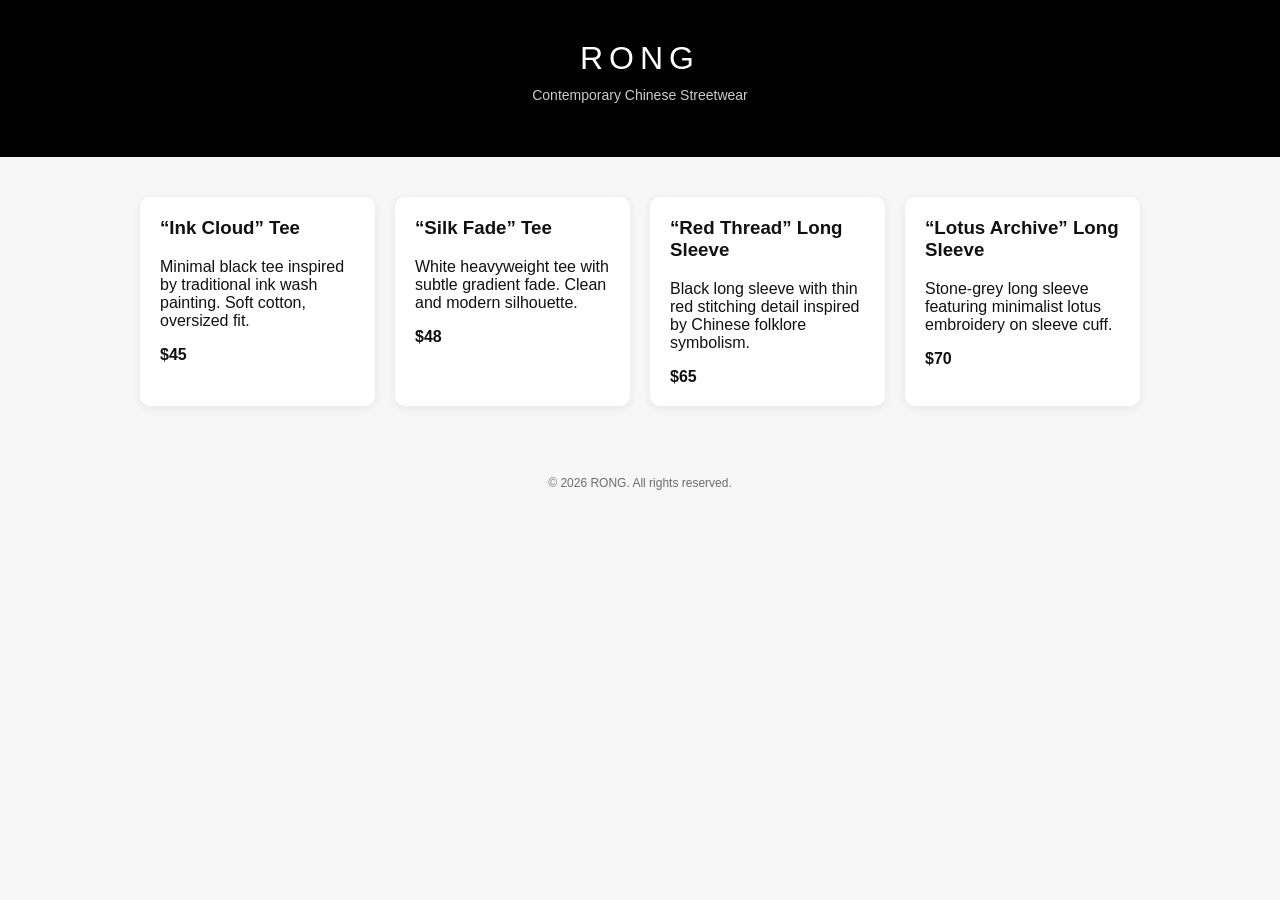
==== index.html @ 8e2c73a5 "Create index.html" ====
<!DOCTYPE html>
<html lang="en">
<head>
  <meta charset="UTF-8" />
  <meta name="viewport" content="width=device-width, initial-scale=1.0"/>
  <title>RONG | Contemporary Chinese Fashion</title>
  <style>
    body {
      margin: 0;
      font-family: Arial, sans-serif;
      background: #f7f7f7;
      color: #111;
    }

    header {
      padding: 40px;
      text-align: center;
      background: #000;
      color: #fff;
    }

    header h1 {
      margin: 0;
      letter-spacing: 6px;
      font-weight: 300;
    }

    header p {
      margin-top: 10px;
      font-size: 14px;
      opacity: 0.8;
    }

    .container {
      max-width: 1000px;
      margin: 40px auto;
      padding: 0 20px;
    }

    .grid {
      display: grid;
      grid-template-columns: repeat(auto-fit, minmax(220px, 1fr));
      gap: 20px;
    }

    .card {
      background: white;
      padding: 20px;
      border-radius: 10px;
      box-shadow: 0 2px 10px rgba(0,0,0,0.08);
    }

    .card h3 {
      margin-top: 0;
    }

    .price {
      margin-top: 10px;
      font-weight: bold;
    }

    footer {
      text-align: center;
      padding: 30px;
      font-size: 12px;
      opacity: 0.6;
    }
  </style>
</head>

<body>

<header>
  <h1>RONG</h1>
  <p>Contemporary Chinese Streetwear</p>
</header>

<div class="container">

  <div class="grid">

    <div class="card">
      <h3>“Ink Cloud” Tee</h3>
      <p>Minimal black tee inspired by traditional ink wash painting. Soft cotton, oversized fit.</p>
      <div class="price">$45</div>
    </div>

    <div class="card">
      <h3>“Silk Fade” Tee</h3>
      <p>White heavyweight tee with subtle gradient fade. Clean and modern silhouette.</p>
      <div class="price">$48</div>
    </div>

    <div class="card">
      <h3>“Red Thread” Long Sleeve</h3>
      <p>Black long sleeve with thin red stitching detail inspired by Chinese folklore symbolism.</p>
      <div class="price">$65</div>
    </div>

    <div class="card">
      <h3>“Lotus Archive” Long Sleeve</h3>
      <p>Stone-grey long sleeve featuring minimalist lotus embroidery on sleeve cuff.</p>
      <div class="price">$70</div>
    </div>

  </div>
</div>

<footer>
  © 2026 RONG. All rights reserved.
</footer>

</body>
</html>
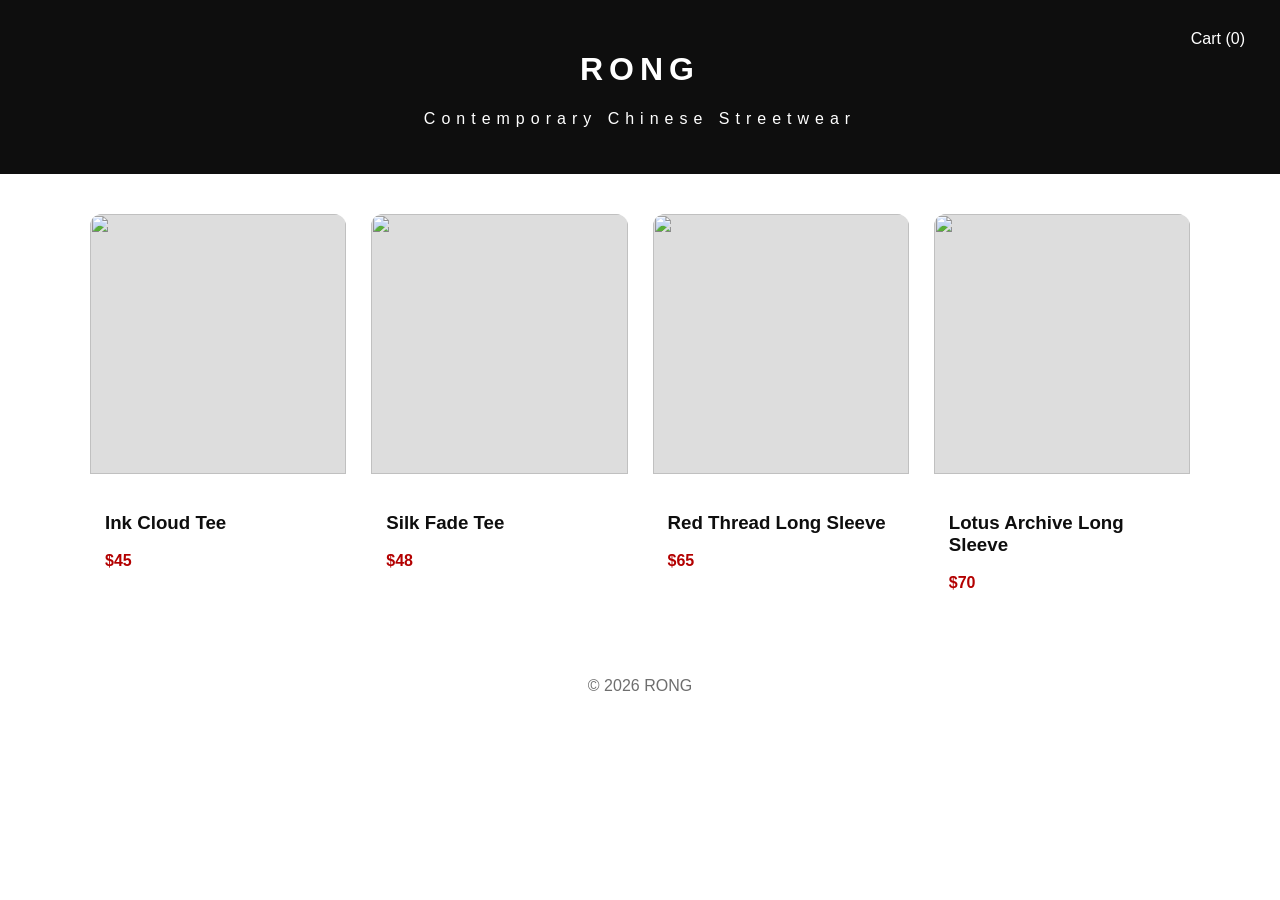
==== commit 9dad500b: "Update index.html" ====
--- a/index.html
+++ b/index.html
@@ -1,71 +1,146 @@
 <!DOCTYPE html>
 <html lang="en">
 <head>
-  <meta charset="UTF-8" />
-  <meta name="viewport" content="width=device-width, initial-scale=1.0"/>
-  <title>RONG | Contemporary Chinese Fashion</title>
-  <style>
-    body {
-      margin: 0;
-      font-family: Arial, sans-serif;
-      background: #f7f7f7;
-      color: #111;
-    }
-
-    header {
-      padding: 40px;
-      text-align: center;
-      background: #000;
-      color: #fff;
-    }
-
-    header h1 {
-      margin: 0;
-      letter-spacing: 6px;
-      font-weight: 300;
-    }
-
-    header p {
-      margin-top: 10px;
-      font-size: 14px;
-      opacity: 0.8;
-    }
-
-    .container {
-      max-width: 1000px;
-      margin: 40px auto;
-      padding: 0 20px;
-    }
-
-    .grid {
-      display: grid;
-      grid-template-columns: repeat(auto-fit, minmax(220px, 1fr));
-      gap: 20px;
-    }
-
-    .card {
-      background: white;
-      padding: 20px;
-      border-radius: 10px;
-      box-shadow: 0 2px 10px rgba(0,0,0,0.08);
-    }
-
-    .card h3 {
-      margin-top: 0;
-    }
-
-    .price {
-      margin-top: 10px;
-      font-weight: bold;
-    }
-
-    footer {
-      text-align: center;
-      padding: 30px;
-      font-size: 12px;
-      opacity: 0.6;
-    }
-  </style>
+<meta charset="UTF-8">
+<meta name="viewport" content="width=device-width, initial-scale=1.0">
+<title>RONG | Contemporary Fashion</title>
+
+<style>
+:root {
+  --black: #0e0e0e;
+  --white: #ffffff;
+  --gray: #f2f2f2;
+  --accent: #b30000;
+}
+
+body {
+  margin: 0;
+  font-family: Helvetica, Arial, sans-serif;
+  background: var(--white);
+  color: var(--black);
+}
+
+/* HEADER */
+header {
+  background: var(--black);
+  color: white;
+  padding: 30px;
+  text-align: center;
+  letter-spacing: 6px;
+}
+
+/* GRID */
+.container {
+  max-width: 1100px;
+  margin: 40px auto;
+  padding: 0 20px;
+}
+
+.grid {
+  display: grid;
+  grid-template-columns: repeat(auto-fit, minmax(240px, 1fr));
+  gap: 25px;
+}
+
+.card {
+  background: white;
+  border-radius: 12px;
+  overflow: hidden;
+  transition: 0.3s;
+  cursor: pointer;
+}
+
+.card:hover {
+  transform: translateY(-5px);
+}
+
+.card img {
+  width: 100%;
+  height: 260px;
+  object-fit: cover;
+  background: #ddd;
+}
+
+.card-body {
+  padding: 15px;
+}
+
+.price {
+  color: var(--accent);
+  font-weight: bold;
+}
+
+/* BUTTON */
+button {
+  background: var(--black);
+  color: white;
+  border: none;
+  padding: 10px 15px;
+  cursor: pointer;
+}
+
+button:hover {
+  background: var(--accent);
+}
+
+/* MODAL */
+.modal {
+  display: none;
+  position: fixed;
+  top:0; left:0;
+  width:100%; height:100%;
+  background: rgba(0,0,0,0.6);
+  justify-content: center;
+  align-items: center;
+}
+
+.modal-content {
+  background: white;
+  padding: 20px;
+  max-width: 400px;
+  width: 90%;
+}
+
+/* CART */
+.cart {
+  position: fixed;
+  top: 20px;
+  right: 20px;
+  background: var(--black);
+  color: white;
+  padding: 10px 15px;
+  cursor: pointer;
+}
+
+.cart-panel {
+  position: fixed;
+  right: -400px;
+  top: 0;
+  width: 350px;
+  height: 100%;
+  background: white;
+  padding: 20px;
+  transition: 0.3s;
+  overflow-y: auto;
+}
+
+.cart-panel.active {
+  right: 0;
+}
+
+/* CHECKOUT */
+.checkout input {
+  width: 100%;
+  padding: 10px;
+  margin: 8px 0;
+}
+
+footer {
+  text-align: center;
+  padding: 30px;
+  opacity: 0.6;
+}
+</style>
 </head>
 
 <body>
@@ -75,40 +150,119 @@
   <p>Contemporary Chinese Streetwear</p>
 </header>
 
+<div class="cart" onclick="toggleCart()">Cart (<span id="cartCount">0</span>)</div>
+
 <div class="container">
-
   <div class="grid">
 
-    <div class="card">
-      <h3>“Ink Cloud” Tee</h3>
-      <p>Minimal black tee inspired by traditional ink wash painting. Soft cotton, oversized fit.</p>
-      <div class="price">$45</div>
-    </div>
-
-    <div class="card">
-      <h3>“Silk Fade” Tee</h3>
-      <p>White heavyweight tee with subtle gradient fade. Clean and modern silhouette.</p>
-      <div class="price">$48</div>
-    </div>
-
-    <div class="card">
-      <h3>“Red Thread” Long Sleeve</h3>
-      <p>Black long sleeve with thin red stitching detail inspired by Chinese folklore symbolism.</p>
-      <div class="price">$65</div>
-    </div>
-
-    <div class="card">
-      <h3>“Lotus Archive” Long Sleeve</h3>
-      <p>Stone-grey long sleeve featuring minimalist lotus embroidery on sleeve cuff.</p>
-      <div class="price">$70</div>
+    <!-- PRODUCTS -->
+    <div class="card" onclick="openProduct('Ink Cloud Tee',45)">
+      <img src="https://via.placeholder.com/400x400.png?text=Black+Tee">
+      <div class="card-body">
+        <h3>Ink Cloud Tee</h3>
+        <div class="price">$45</div>
+      </div>
+    </div>
+
+    <div class="card" onclick="openProduct('Silk Fade Tee',48)">
+      <img src="https://via.placeholder.com/400x400.png?text=White+Tee">
+      <div class="card-body">
+        <h3>Silk Fade Tee</h3>
+        <div class="price">$48</div>
+      </div>
+    </div>
+
+    <div class="card" onclick="openProduct('Red Thread LS',65)">
+      <img src="https://via.placeholder.com/400x400.png?text=Black+Long+Sleeve">
+      <div class="card-body">
+        <h3>Red Thread Long Sleeve</h3>
+        <div class="price">$65</div>
+      </div>
+    </div>
+
+    <div class="card" onclick="openProduct('Lotus LS',70)">
+      <img src="https://via.placeholder.com/400x400.png?text=Grey+Long+Sleeve">
+      <div class="card-body">
+        <h3>Lotus Archive Long Sleeve</h3>
+        <div class="price">$70</div>
+      </div>
     </div>
 
   </div>
 </div>
 
+<!-- PRODUCT MODAL -->
+<div class="modal" id="productModal">
+  <div class="modal-content">
+    <h2 id="productName"></h2>
+    <p id="productPrice"></p>
+
+    Quantity:
+    <input type="number" id="qty" value="1" min="1">
+
+    <button onclick="addToCart()">Add to Cart</button>
+    <button onclick="closeModal()">Close</button>
+  </div>
+</div>
+
+<!-- CART PANEL -->
+<div class="cart-panel" id="cartPanel">
+  <h2>Your Cart</h2>
+  <div id="cartItems"></div>
+
+  <h3>Checkout</h3>
+  <div class="checkout">
+    <input placeholder="Full Name">
+    <input placeholder="Address">
+    <input placeholder="City">
+    <input placeholder="Zip Code">
+    <button>Place Order</button>
+  </div>
+</div>
+
 <footer>
-  © 2026 RONG. All rights reserved.
+© 2026 RONG
 </footer>
+
+<script>
+let currentProduct = {};
+let cart = [];
+
+function openProduct(name, price) {
+  currentProduct = {name, price};
+  document.getElementById('productName').innerText = name;
+  document.getElementById('productPrice').innerText = "$" + price;
+  document.getElementById('productModal').style.display = "flex";
+}
+
+function closeModal() {
+  document.getElementById('productModal').style.display = "none";
+}
+
+function addToCart() {
+  let qty = document.getElementById('qty').value;
+  cart.push({...currentProduct, qty});
+  updateCart();
+  closeModal();
+}
+
+function updateCart() {
+  let cartDiv = document.getElementById('cartItems');
+  cartDiv.innerHTML = "";
+  let count = 0;
+
+  cart.forEach(item => {
+    count += parseInt(item.qty);
+    cartDiv.innerHTML += `<p>${item.name} x ${item.qty}</p>`;
+  });
+
+  document.getElementById('cartCount').innerText = count;
+}
+
+function toggleCart() {
+  document.getElementById('cartPanel').classList.toggle('active');
+}
+</script>
 
 </body>
 </html>
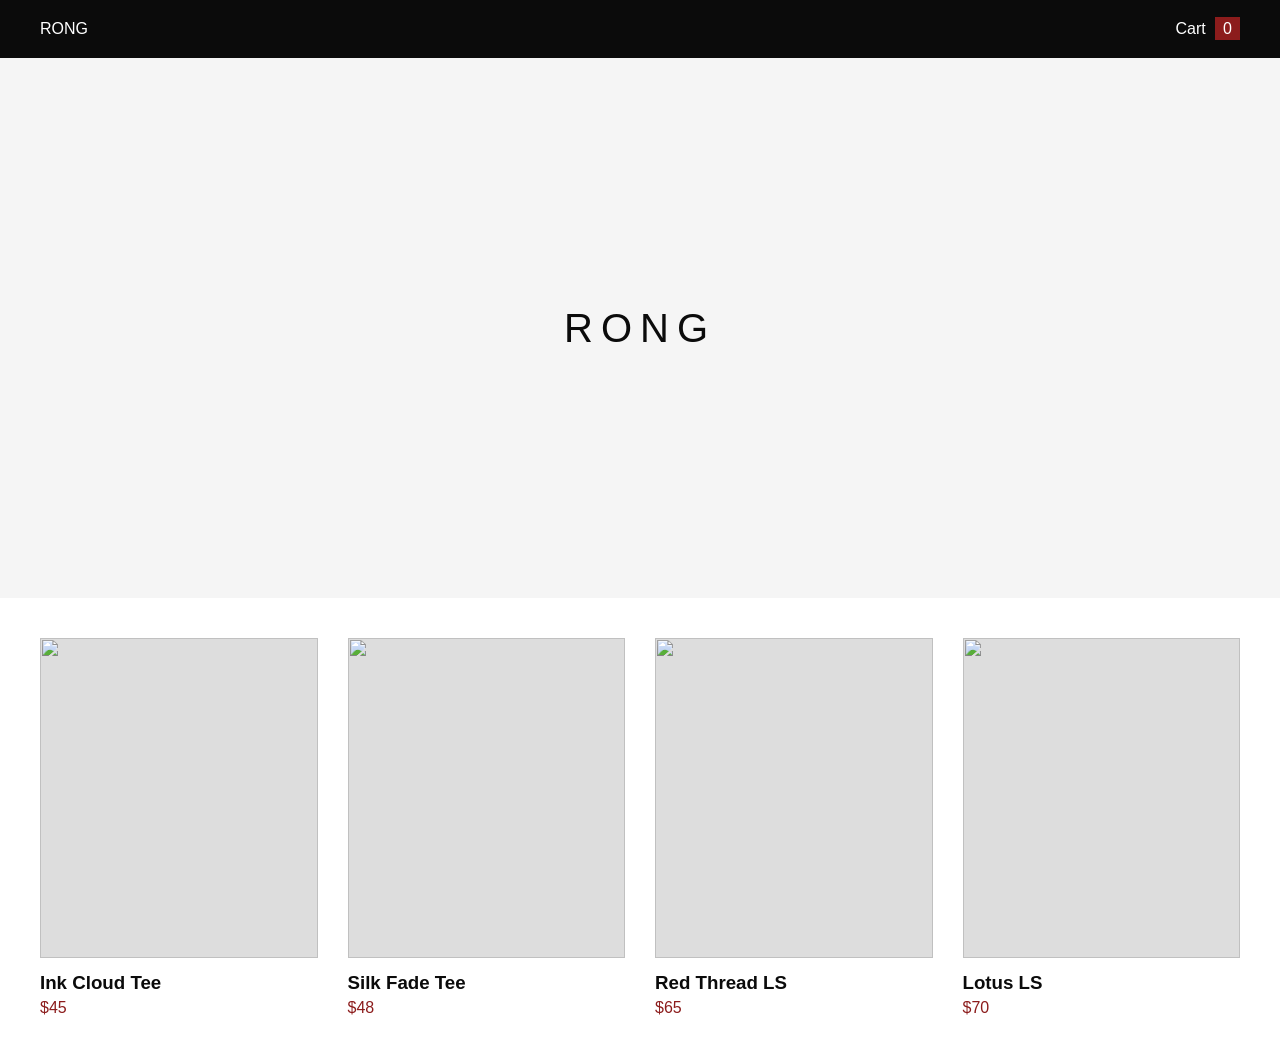
==== commit a315ae99: "Update index.html" ====
--- a/index.html
+++ b/index.html
@@ -1,268 +1,51 @@
 <!DOCTYPE html>
-<html lang="en">
+<html>
 <head>
-<meta charset="UTF-8">
-<meta name="viewport" content="width=device-width, initial-scale=1.0">
-<title>RONG | Contemporary Fashion</title>
-
-<style>
-:root {
-  --black: #0e0e0e;
-  --white: #ffffff;
-  --gray: #f2f2f2;
-  --accent: #b30000;
-}
-
-body {
-  margin: 0;
-  font-family: Helvetica, Arial, sans-serif;
-  background: var(--white);
-  color: var(--black);
-}
-
-/* HEADER */
-header {
-  background: var(--black);
-  color: white;
-  padding: 30px;
-  text-align: center;
-  letter-spacing: 6px;
-}
-
-/* GRID */
-.container {
-  max-width: 1100px;
-  margin: 40px auto;
-  padding: 0 20px;
-}
-
-.grid {
-  display: grid;
-  grid-template-columns: repeat(auto-fit, minmax(240px, 1fr));
-  gap: 25px;
-}
-
-.card {
-  background: white;
-  border-radius: 12px;
-  overflow: hidden;
-  transition: 0.3s;
-  cursor: pointer;
-}
-
-.card:hover {
-  transform: translateY(-5px);
-}
-
-.card img {
-  width: 100%;
-  height: 260px;
-  object-fit: cover;
-  background: #ddd;
-}
-
-.card-body {
-  padding: 15px;
-}
-
-.price {
-  color: var(--accent);
-  font-weight: bold;
-}
-
-/* BUTTON */
-button {
-  background: var(--black);
-  color: white;
-  border: none;
-  padding: 10px 15px;
-  cursor: pointer;
-}
-
-button:hover {
-  background: var(--accent);
-}
-
-/* MODAL */
-.modal {
-  display: none;
-  position: fixed;
-  top:0; left:0;
-  width:100%; height:100%;
-  background: rgba(0,0,0,0.6);
-  justify-content: center;
-  align-items: center;
-}
-
-.modal-content {
-  background: white;
-  padding: 20px;
-  max-width: 400px;
-  width: 90%;
-}
-
-/* CART */
-.cart {
-  position: fixed;
-  top: 20px;
-  right: 20px;
-  background: var(--black);
-  color: white;
-  padding: 10px 15px;
-  cursor: pointer;
-}
-
-.cart-panel {
-  position: fixed;
-  right: -400px;
-  top: 0;
-  width: 350px;
-  height: 100%;
-  background: white;
-  padding: 20px;
-  transition: 0.3s;
-  overflow-y: auto;
-}
-
-.cart-panel.active {
-  right: 0;
-}
-
-/* CHECKOUT */
-.checkout input {
-  width: 100%;
-  padding: 10px;
-  margin: 8px 0;
-}
-
-footer {
-  text-align: center;
-  padding: 30px;
-  opacity: 0.6;
-}
-</style>
+  <title>RONG</title>
+  <link rel="stylesheet" href="style.css">
 </head>
 
 <body>
 
-<header>
-  <h1>RONG</h1>
-  <p>Contemporary Chinese Streetwear</p>
-</header>
+<nav>
+  <div>RONG</div>
+  <div>
+    <a href="checkout.html">Cart <span id="cartCount" class="cart-count">0</span></a>
+  </div>
+</nav>
 
-<div class="cart" onclick="toggleCart()">Cart (<span id="cartCount">0</span>)</div>
+<div class="hero">RONG</div>
 
 <div class="container">
   <div class="grid">
 
-    <!-- PRODUCTS -->
-    <div class="card" onclick="openProduct('Ink Cloud Tee',45)">
+    <div class="card" onclick="location.href='product.html?name=Ink Cloud Tee&price=45'">
       <img src="https://via.placeholder.com/400x400.png?text=Black+Tee">
-      <div class="card-body">
-        <h3>Ink Cloud Tee</h3>
-        <div class="price">$45</div>
-      </div>
+      <h3>Ink Cloud Tee</h3>
+      <div class="price">$45</div>
     </div>
 
-    <div class="card" onclick="openProduct('Silk Fade Tee',48)">
+    <div class="card" onclick="location.href='product.html?name=Silk Fade Tee&price=48'">
       <img src="https://via.placeholder.com/400x400.png?text=White+Tee">
-      <div class="card-body">
-        <h3>Silk Fade Tee</h3>
-        <div class="price">$48</div>
-      </div>
+      <h3>Silk Fade Tee</h3>
+      <div class="price">$48</div>
     </div>
 
-    <div class="card" onclick="openProduct('Red Thread LS',65)">
+    <div class="card" onclick="location.href='product.html?name=Red Thread LS&price=65'">
       <img src="https://via.placeholder.com/400x400.png?text=Black+Long+Sleeve">
-      <div class="card-body">
-        <h3>Red Thread Long Sleeve</h3>
-        <div class="price">$65</div>
-      </div>
+      <h3>Red Thread LS</h3>
+      <div class="price">$65</div>
     </div>
 
-    <div class="card" onclick="openProduct('Lotus LS',70)">
+    <div class="card" onclick="location.href='product.html?name=Lotus LS&price=70'">
       <img src="https://via.placeholder.com/400x400.png?text=Grey+Long+Sleeve">
-      <div class="card-body">
-        <h3>Lotus Archive Long Sleeve</h3>
-        <div class="price">$70</div>
-      </div>
+      <h3>Lotus LS</h3>
+      <div class="price">$70</div>
     </div>
 
   </div>
 </div>
 
-<!-- PRODUCT MODAL -->
-<div class="modal" id="productModal">
-  <div class="modal-content">
-    <h2 id="productName"></h2>
-    <p id="productPrice"></p>
-
-    Quantity:
-    <input type="number" id="qty" value="1" min="1">
-
-    <button onclick="addToCart()">Add to Cart</button>
-    <button onclick="closeModal()">Close</button>
-  </div>
-</div>
-
-<!-- CART PANEL -->
-<div class="cart-panel" id="cartPanel">
-  <h2>Your Cart</h2>
-  <div id="cartItems"></div>
-
-  <h3>Checkout</h3>
-  <div class="checkout">
-    <input placeholder="Full Name">
-    <input placeholder="Address">
-    <input placeholder="City">
-    <input placeholder="Zip Code">
-    <button>Place Order</button>
-  </div>
-</div>
-
-<footer>
-© 2026 RONG
-</footer>
-
-<script>
-let currentProduct = {};
-let cart = [];
-
-function openProduct(name, price) {
-  currentProduct = {name, price};
-  document.getElementById('productName').innerText = name;
-  document.getElementById('productPrice').innerText = "$" + price;
-  document.getElementById('productModal').style.display = "flex";
-}
-
-function closeModal() {
-  document.getElementById('productModal').style.display = "none";
-}
-
-function addToCart() {
-  let qty = document.getElementById('qty').value;
-  cart.push({...currentProduct, qty});
-  updateCart();
-  closeModal();
-}
-
-function updateCart() {
-  let cartDiv = document.getElementById('cartItems');
-  cartDiv.innerHTML = "";
-  let count = 0;
-
-  cart.forEach(item => {
-    count += parseInt(item.qty);
-    cartDiv.innerHTML += `<p>${item.name} x ${item.qty}</p>`;
-  });
-
-  document.getElementById('cartCount').innerText = count;
-}
-
-function toggleCart() {
-  document.getElementById('cartPanel').classList.toggle('active');
-}
-</script>
-
+<script src="script.js"></script>
 </body>
 </html>
--- a/style.css
+++ b/style.css
@@ -0,0 +1,113 @@
+:root {
+  --black: #0b0b0b;
+  --white: #ffffff;
+  --gray: #f5f5f5;
+  --accent: #8c1c1c;
+}
+
+body {
+  margin: 0;
+  font-family: 'Helvetica Neue', sans-serif;
+  background: var(--white);
+  color: var(--black);
+}
+
+/* NAV */
+nav {
+  display: flex;
+  justify-content: space-between;
+  padding: 20px 40px;
+  background: var(--black);
+  color: white;
+}
+
+nav a {
+  color: white;
+  text-decoration: none;
+  margin-left: 20px;
+}
+
+/* HERO */
+.hero {
+  height: 60vh;
+  display: flex;
+  align-items: center;
+  justify-content: center;
+  background: var(--gray);
+  font-size: 40px;
+  letter-spacing: 8px;
+}
+
+/* GRID */
+.container {
+  max-width: 1200px;
+  margin: auto;
+  padding: 40px;
+}
+
+.grid {
+  display: grid;
+  grid-template-columns: repeat(auto-fit, minmax(260px, 1fr));
+  gap: 30px;
+}
+
+.card {
+  cursor: pointer;
+  transition: 0.3s;
+}
+
+.card:hover {
+  transform: scale(1.03);
+}
+
+.card img {
+  width: 100%;
+  height: 320px;
+  object-fit: cover;
+  background: #ddd;
+}
+
+.card h3 {
+  margin: 10px 0 5px;
+}
+
+.price {
+  color: var(--accent);
+}
+
+/* PRODUCT PAGE */
+.product {
+  display: flex;
+  gap: 50px;
+  flex-wrap: wrap;
+}
+
+.product img {
+  width: 400px;
+}
+
+button {
+  background: var(--black);
+  color: white;
+  padding: 12px 18px;
+  border: none;
+  cursor: pointer;
+}
+
+button:hover {
+  background: var(--accent);
+}
+
+/* CART BADGE */
+.cart-count {
+  background: var(--accent);
+  padding: 3px 8px;
+  margin-left: 5px;
+}
+
+/* CHECKOUT */
+input {
+  width: 100%;
+  padding: 12px;
+  margin: 10px 0;
+}
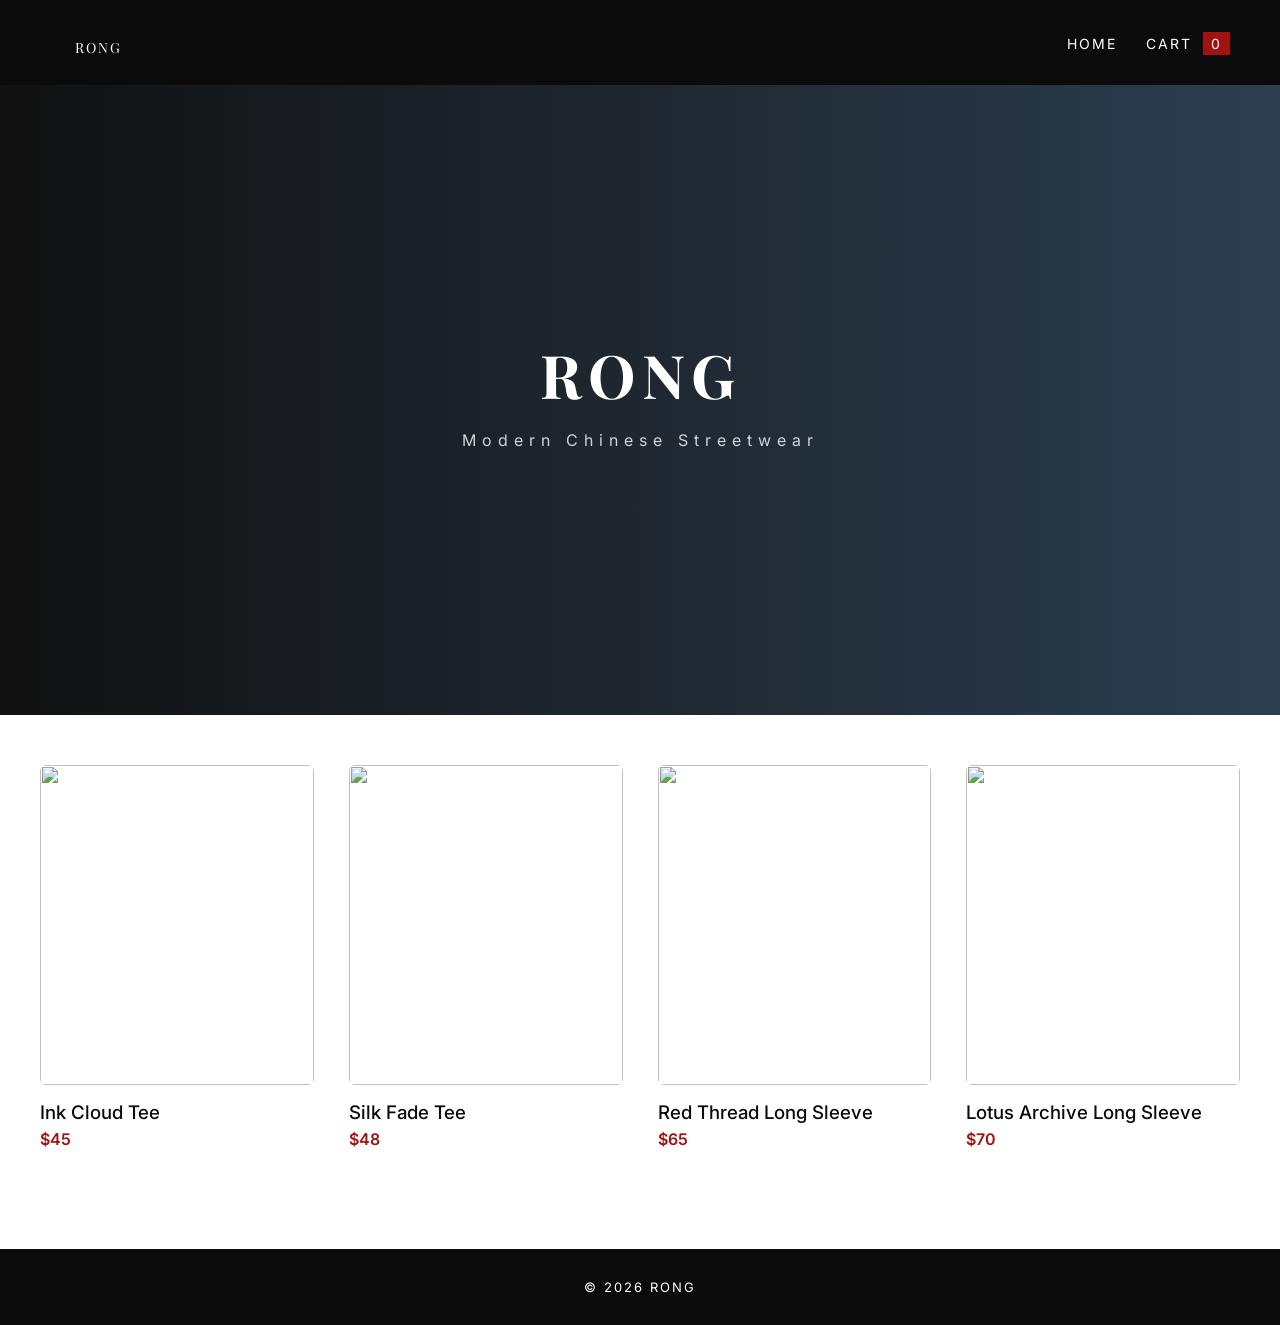
==== commit a547f2ac: "Update index.html" ====
--- a/index.html
+++ b/index.html
@@ -8,44 +8,52 @@
 <body>
 
 <nav>
-  <div>RONG</div>
+  <div class="logo"><a href="index.html">RONG</a></div>
   <div>
-    <a href="checkout.html">Cart <span id="cartCount" class="cart-count">0</span></a>
+    <a href="index.html">HOME</a>
+    <a href="checkout.html">CART <span id="cartCount" class="cart-count">0</span></a>
   </div>
 </nav>
 
-<div class="hero">RONG</div>
+<div class="hero">
+  <h1>RONG</h1>
+  <p>Modern Chinese Streetwear</p>
+</div>
 
 <div class="container">
   <div class="grid">
 
-    <div class="card" onclick="location.href='product.html?name=Ink Cloud Tee&price=45'">
-      <img src="https://via.placeholder.com/400x400.png?text=Black+Tee">
+    <div class="card" onclick="location.href='product.html?name=Ink Cloud Tee&price=45&img=1'">
+      <img src="https://images.unsplash.com/photo-1520975916090-3105956dac38">
       <h3>Ink Cloud Tee</h3>
       <div class="price">$45</div>
     </div>
 
-    <div class="card" onclick="location.href='product.html?name=Silk Fade Tee&price=48'">
-      <img src="https://via.placeholder.com/400x400.png?text=White+Tee">
+    <div class="card" onclick="location.href='product.html?name=Silk Fade Tee&price=48&img=2'">
+      <img src="https://images.unsplash.com/photo-1503342217505-b0a15ec3261c">
       <h3>Silk Fade Tee</h3>
       <div class="price">$48</div>
     </div>
 
-    <div class="card" onclick="location.href='product.html?name=Red Thread LS&price=65'">
-      <img src="https://via.placeholder.com/400x400.png?text=Black+Long+Sleeve">
-      <h3>Red Thread LS</h3>
+    <div class="card" onclick="location.href='product.html?name=Red Thread LS&price=65&img=3'">
+      <img src="https://images.unsplash.com/photo-1523381210434-271e8be1f52b">
+      <h3>Red Thread Long Sleeve</h3>
       <div class="price">$65</div>
     </div>
 
-    <div class="card" onclick="location.href='product.html?name=Lotus LS&price=70'">
-      <img src="https://via.placeholder.com/400x400.png?text=Grey+Long+Sleeve">
-      <h3>Lotus LS</h3>
+    <div class="card" onclick="location.href='product.html?name=Lotus LS&price=70&img=4'">
+      <img src="https://images.unsplash.com/photo-1544441893-675973e31985">
+      <h3>Lotus Archive Long Sleeve</h3>
       <div class="price">$70</div>
     </div>
 
   </div>
 </div>
 
+<footer>
+© 2026 RONG
+</footer>
+
 <script src="script.js"></script>
 </body>
 </html>
--- a/style.css
+++ b/style.css
@@ -1,13 +1,18 @@
+@import url('https://fonts.googleapis.com/css2?family=Playfair+Display:wght@500&family=Inter:wght@300;400;600&display=swap');
+
 :root {
   --black: #0b0b0b;
   --white: #ffffff;
-  --gray: #f5f5f5;
-  --accent: #8c1c1c;
+  --gray: #f4f4f4;
+
+  --red: #a11212;
+  --gold: #c9a45c;
+  --blue: #2c3e50;
 }
 
 body {
   margin: 0;
-  font-family: 'Helvetica Neue', sans-serif;
+  font-family: 'Inter', sans-serif;
   background: var(--white);
   color: var(--black);
 }
@@ -16,39 +21,58 @@
 nav {
   display: flex;
   justify-content: space-between;
-  padding: 20px 40px;
+  align-items: center;
+  padding: 25px 50px;
   background: var(--black);
-  color: white;
 }
 
 nav a {
   color: white;
   text-decoration: none;
-  margin-left: 20px;
+  margin-left: 25px;
+  font-size: 14px;
+  letter-spacing: 2px;
+}
+
+.logo {
+  font-family: 'Playfair Display', serif;
+  font-size: 26px;
+  color: white;
 }
 
 /* HERO */
 .hero {
-  height: 60vh;
+  height: 70vh;
+  background: linear-gradient(to right, #111, #2c3e50);
+  color: white;
   display: flex;
+  flex-direction: column;
+  justify-content: center;
   align-items: center;
-  justify-content: center;
-  background: var(--gray);
-  font-size: 40px;
-  letter-spacing: 8px;
+  letter-spacing: 6px;
+}
+
+.hero h1 {
+  font-family: 'Playfair Display', serif;
+  font-size: 60px;
+  margin: 0;
+}
+
+.hero p {
+  opacity: 0.8;
 }
 
 /* GRID */
 .container {
   max-width: 1200px;
   margin: auto;
-  padding: 40px;
+  padding: 50px 30px;
 }
 
 .grid {
   display: grid;
   grid-template-columns: repeat(auto-fit, minmax(260px, 1fr));
-  gap: 30px;
+  gap: 35px;
 }
 
 .card {
@@ -57,50 +81,54 @@
 }
 
 .card:hover {
-  transform: scale(1.03);
+  transform: translateY(-8px);
 }
 
 .card img {
   width: 100%;
   height: 320px;
   object-fit: cover;
-  background: #ddd;
+  border-radius: 6px;
 }
 
 .card h3 {
-  margin: 10px 0 5px;
+  margin: 12px 0 5px;
+  font-weight: 500;
 }
 
 .price {
-  color: var(--accent);
+  color: var(--red);
+  font-weight: 600;
 }
 
 /* PRODUCT PAGE */
 .product {
   display: flex;
-  gap: 50px;
+  gap: 60px;
   flex-wrap: wrap;
 }
 
 .product img {
-  width: 400px;
+  width: 420px;
+  border-radius: 8px;
 }
 
 button {
   background: var(--black);
   color: white;
-  padding: 12px 18px;
+  padding: 14px 22px;
   border: none;
   cursor: pointer;
+  margin-top: 10px;
 }
 
 button:hover {
-  background: var(--accent);
+  background: var(--red);
 }
 
-/* CART BADGE */
+/* CART */
 .cart-count {
-  background: var(--accent);
+  background: var(--red);
   padding: 3px 8px;
   margin-left: 5px;
 }
@@ -108,6 +136,18 @@
 /* CHECKOUT */
 input {
   width: 100%;
-  padding: 12px;
+  padding: 14px;
   margin: 10px 0;
+  border: 1px solid #ddd;
 }
+
+/* FOOTER */
+footer {
+  background: var(--black);
+  color: white;
+  text-align: center;
+  padding: 30px;
+  margin-top: 50px;
+  font-size: 13px;
+  letter-spacing: 2px;
+}
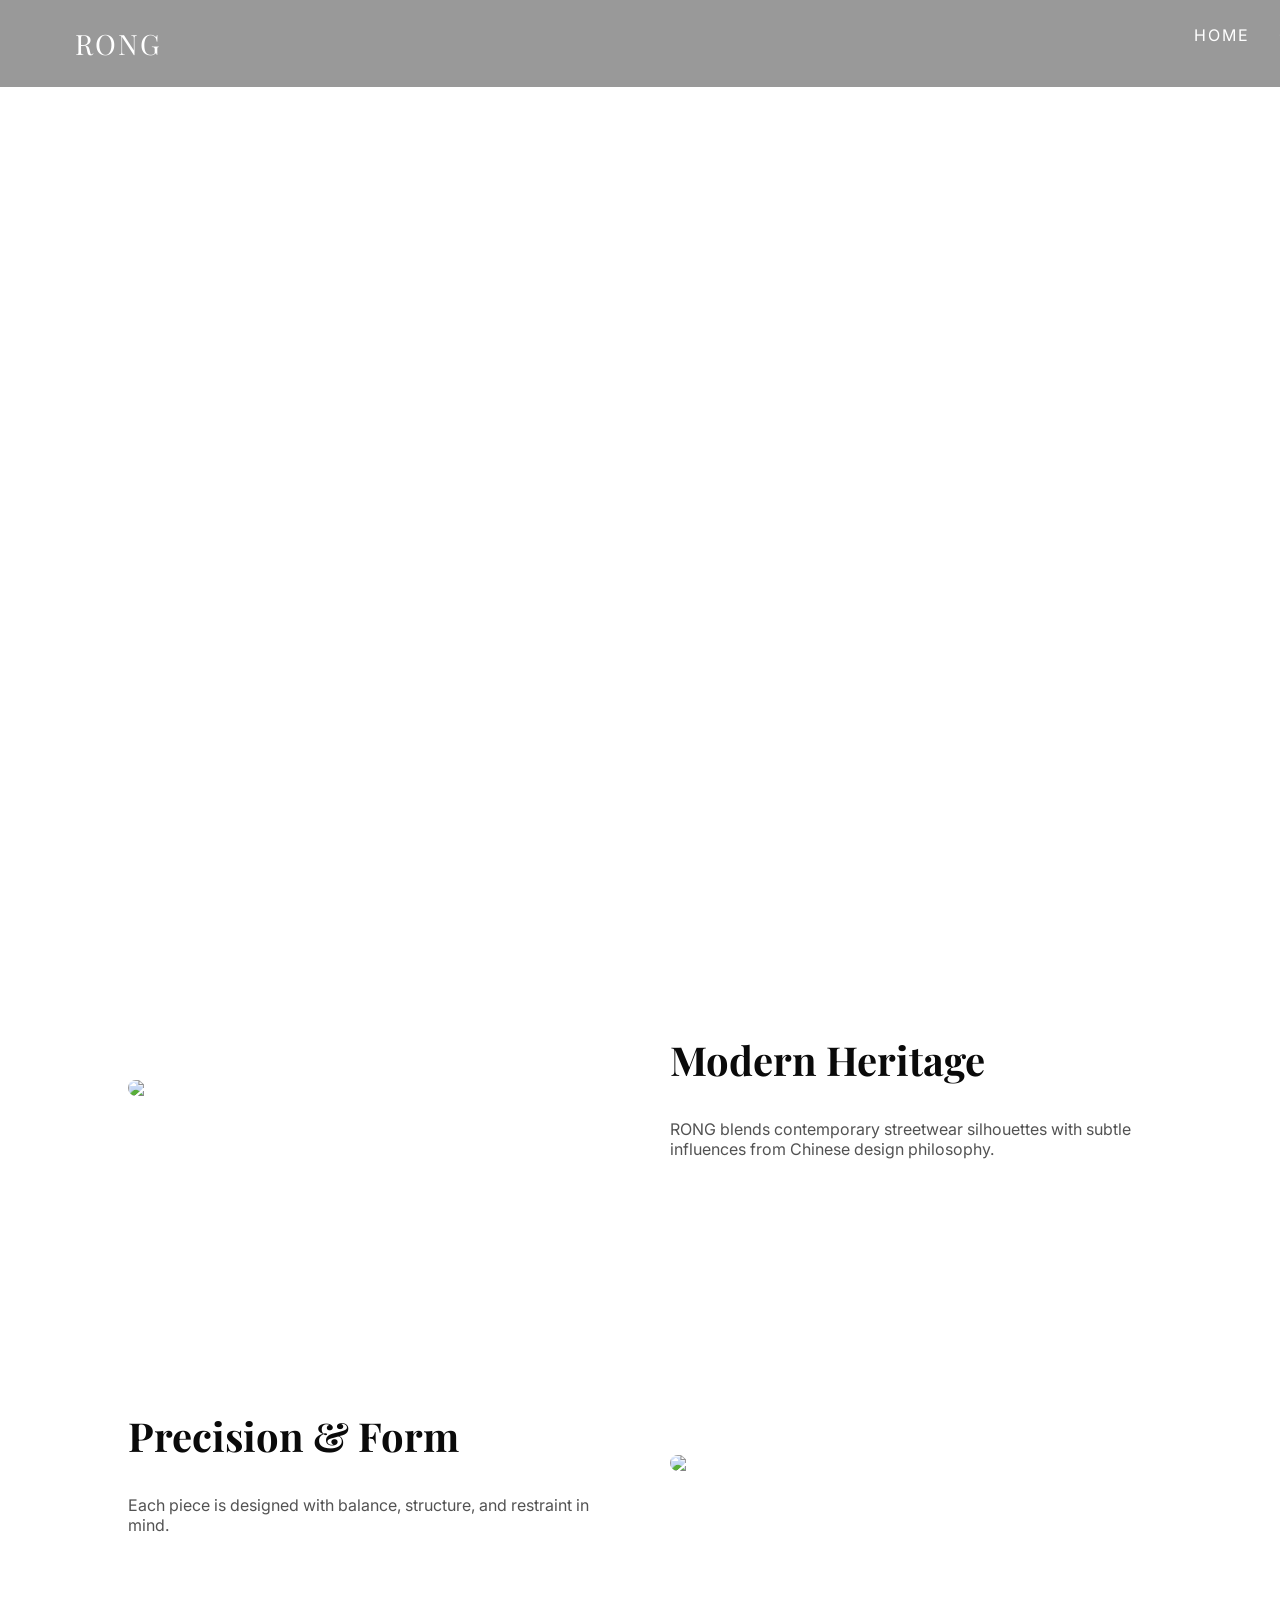
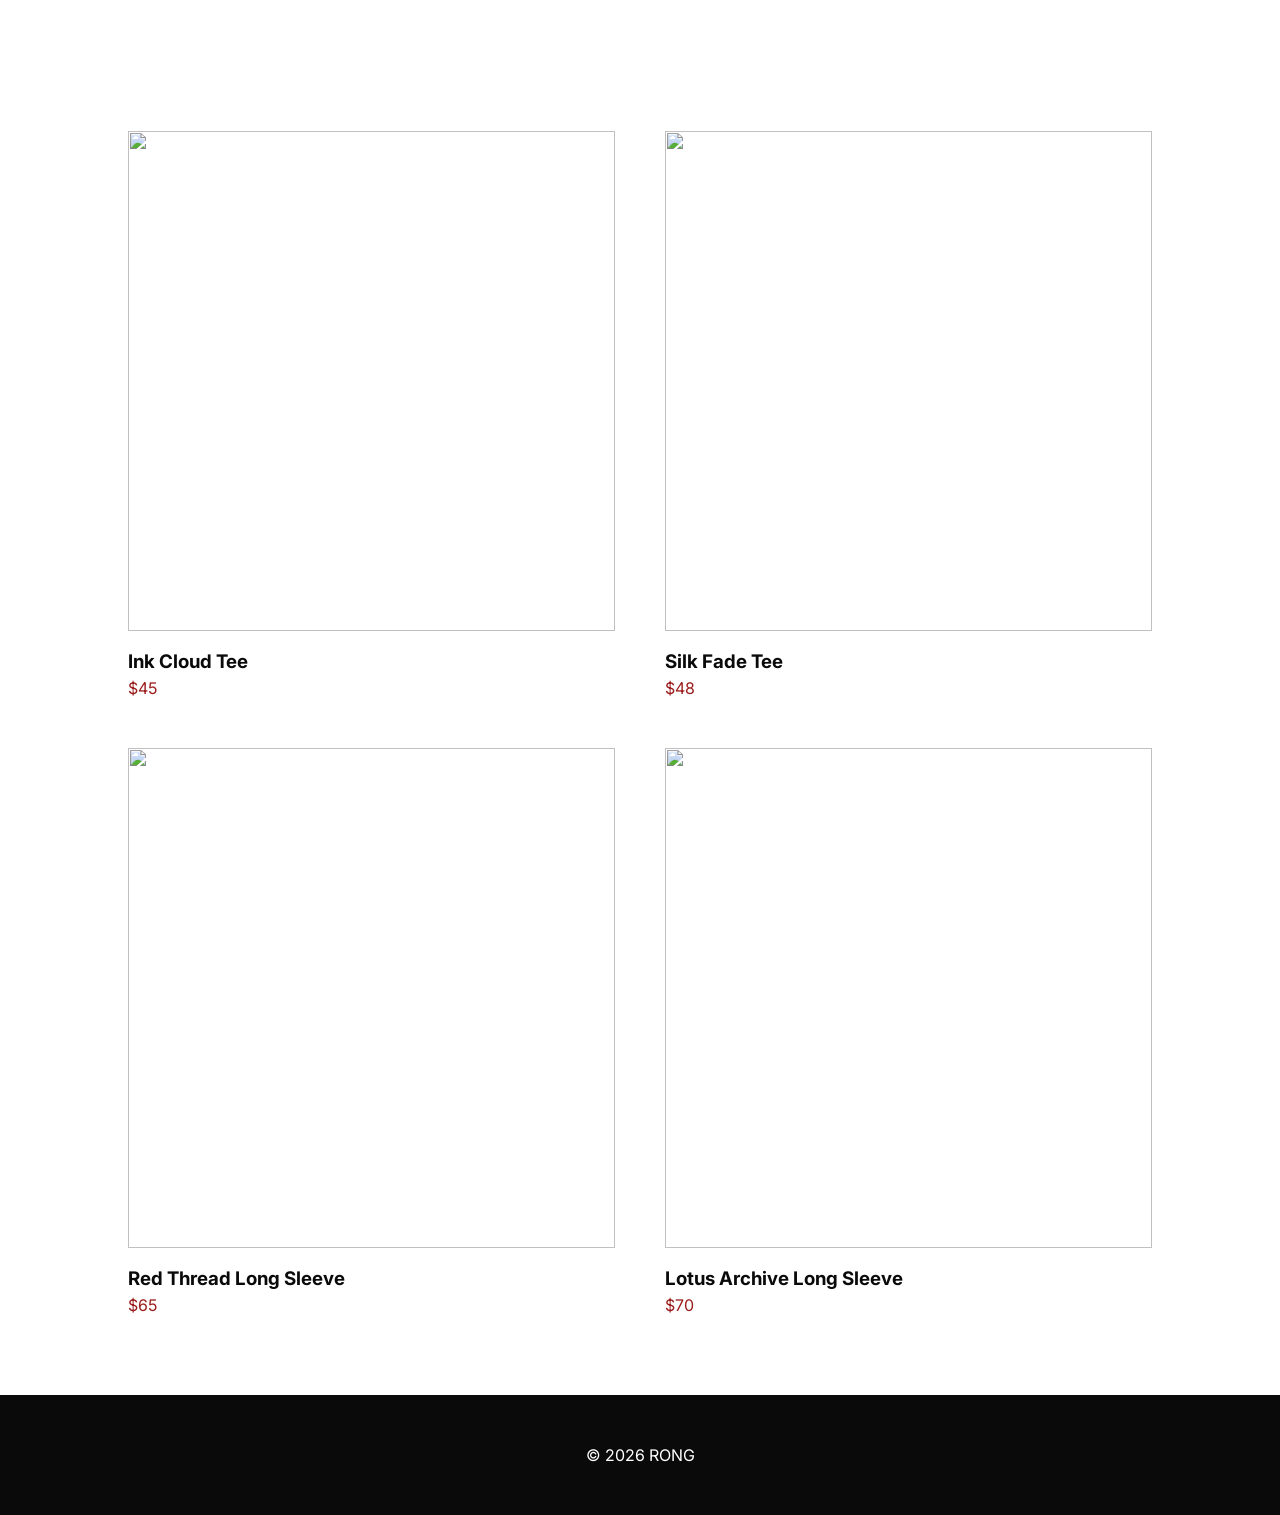
==== commit 9790bc6f: "Update index.html" ====
--- a/index.html
+++ b/index.html
@@ -11,37 +11,56 @@
   <div class="logo"><a href="index.html">RONG</a></div>
   <div>
     <a href="index.html">HOME</a>
-    <a href="checkout.html">CART <span id="cartCount" class="cart-count">0</span></a>
+    <a href="checkout.html">CART</a>
   </div>
 </nav>
 
+<!-- HERO -->
 <div class="hero">
   <h1>RONG</h1>
-  <p>Modern Chinese Streetwear</p>
 </div>
 
-<div class="container">
-  <div class="grid">
+<!-- STORY SECTION -->
+<div class="section">
+  <img src="https://images.unsplash.com/photo-1503342217505-b0a15ec3261c">
+  <div class="section-text">
+    <h2>Modern Heritage</h2>
+    <p>RONG blends contemporary streetwear silhouettes with subtle influences from Chinese design philosophy.</p>
+  </div>
+</div>
 
-    <div class="card" onclick="location.href='product.html?name=Ink Cloud Tee&price=45&img=1'">
+<!-- SECOND SECTION -->
+<div class="section">
+  <div class="section-text">
+    <h2>Precision & Form</h2>
+    <p>Each piece is designed with balance, structure, and restraint in mind.</p>
+  </div>
+  <img src="https://images.unsplash.com/photo-1523381210434-271e8be1f52b">
+</div>
+
+<!-- PRODUCTS -->
+<div class="products">
+  <div class="product-grid">
+
+    <div class="product" onclick="location.href='product.html?name=Ink Cloud Tee&price=45'">
       <img src="https://images.unsplash.com/photo-1520975916090-3105956dac38">
       <h3>Ink Cloud Tee</h3>
       <div class="price">$45</div>
     </div>
 
-    <div class="card" onclick="location.href='product.html?name=Silk Fade Tee&price=48&img=2'">
+    <div class="product" onclick="location.href='product.html?name=Silk Fade Tee&price=48'">
       <img src="https://images.unsplash.com/photo-1503342217505-b0a15ec3261c">
       <h3>Silk Fade Tee</h3>
       <div class="price">$48</div>
     </div>
 
-    <div class="card" onclick="location.href='product.html?name=Red Thread LS&price=65&img=3'">
+    <div class="product" onclick="location.href='product.html?name=Red Thread LS&price=65'">
       <img src="https://images.unsplash.com/photo-1523381210434-271e8be1f52b">
       <h3>Red Thread Long Sleeve</h3>
       <div class="price">$65</div>
     </div>
 
-    <div class="card" onclick="location.href='product.html?name=Lotus LS&price=70&img=4'">
+    <div class="product" onclick="location.href='product.html?name=Lotus LS&price=70'">
       <img src="https://images.unsplash.com/photo-1544441893-675973e31985">
       <h3>Lotus Archive Long Sleeve</h3>
       <div class="price">$70</div>
@@ -54,6 +73,5 @@
 © 2026 RONG
 </footer>
 
-<script src="script.js"></script>
 </body>
 </html>
--- a/style.css
+++ b/style.css
@@ -1,153 +1,124 @@
-@import url('https://fonts.googleapis.com/css2?family=Playfair+Display:wght@500&family=Inter:wght@300;400;600&display=swap');
+@import url('https://fonts.googleapis.com/css2?family=Playfair+Display:wght@500;700&family=Inter:wght@300;400;500&display=swap');
 
 :root {
-  --black: #0b0b0b;
+  --black: #0a0a0a;
   --white: #ffffff;
-  --gray: #f4f4f4;
-
-  --red: #a11212;
-  --gold: #c9a45c;
-  --blue: #2c3e50;
+  --accent: #9b1c1c;
 }
 
 body {
   margin: 0;
   font-family: 'Inter', sans-serif;
-  background: var(--white);
+  background: white;
   color: var(--black);
 }
 
 /* NAV */
 nav {
+  position: fixed;
+  width: 100%;
   display: flex;
   justify-content: space-between;
-  align-items: center;
   padding: 25px 50px;
-  background: var(--black);
+  background: rgba(0,0,0,0.4);
+  backdrop-filter: blur(8px);
+  z-index: 10;
 }
 
 nav a {
   color: white;
   text-decoration: none;
   margin-left: 25px;
-  font-size: 14px;
   letter-spacing: 2px;
 }
 
 .logo {
-  font-family: 'Playfair Display', serif;
-  font-size: 26px;
+  font-family: 'Playfair Display';
+  font-size: 28px;
   color: white;
 }
 
 /* HERO */
 .hero {
-  height: 70vh;
-  background: linear-gradient(to right, #111, #2c3e50);
+  height: 100vh;
+  background: url("https://images.unsplash.com/photo-1520975916090-3105956dac38") center/cover;
+  display: flex;
+  align-items: center;
+  justify-content: center;
   color: white;
-  display: flex;
-  flex-direction: column;
-  justify-content: center;
-  align-items: center;
-  letter-spacing: 6px;
+  text-align: center;
 }
 
 .hero h1 {
-  font-family: 'Playfair Display', serif;
-  font-size: 60px;
-  margin: 0;
+  font-size: 80px;
+  font-family: 'Playfair Display';
+  letter-spacing: 10px;
 }
 
-.hero p {
-  opacity: 0.8;
+/* SECTIONS */
+.section {
+  display: flex;
+  align-items: center;
+  padding: 100px 10%;
+  gap: 60px;
 }
 
-/* GRID */
-.container {
-  max-width: 1200px;
-  margin: auto;
-  padding: 50px 30px;
+.section img {
+  width: 50%;
+  border-radius: 8px;
 }
 
-.grid {
-  display: grid;
-  grid-template-columns: repeat(auto-fit, minmax(260px, 1fr));
-  gap: 35px;
+.section-text {
+  width: 50%;
 }
 
-.card {
-  cursor: pointer;
-  transition: 0.3s;
+.section-text h2 {
+  font-family: 'Playfair Display';
+  font-size: 40px;
 }
 
-.card:hover {
-  transform: translateY(-8px);
+.section-text p {
+  opacity: 0.7;
 }
 
-.card img {
-  width: 100%;
-  height: 320px;
-  object-fit: cover;
-  border-radius: 6px;
+/* PRODUCTS */
+.products {
+  padding: 80px 10%;
 }
 
-.card h3 {
-  margin: 12px 0 5px;
-  font-weight: 500;
+.product-grid {
+  display: grid;
+  grid-template-columns: repeat(2, 1fr);
+  gap: 50px;
+}
+
+.product {
+  cursor: pointer;
+}
+
+.product img {
+  width: 100%;
+  height: 500px;
+  object-fit: cover;
+  transition: 0.4s;
+}
+
+.product:hover img {
+  transform: scale(1.05);
+}
+
+.product h3 {
+  margin: 15px 0 5px;
 }
 
 .price {
-  color: var(--red);
-  font-weight: 600;
-}
-
-/* PRODUCT PAGE */
-.product {
-  display: flex;
-  gap: 60px;
-  flex-wrap: wrap;
-}
-
-.product img {
-  width: 420px;
-  border-radius: 8px;
-}
-
-button {
-  background: var(--black);
-  color: white;
-  padding: 14px 22px;
-  border: none;
-  cursor: pointer;
-  margin-top: 10px;
-}
-
-button:hover {
-  background: var(--red);
-}
-
-/* CART */
-.cart-count {
-  background: var(--red);
-  padding: 3px 8px;
-  margin-left: 5px;
-}
-
-/* CHECKOUT */
-input {
-  width: 100%;
-  padding: 14px;
-  margin: 10px 0;
-  border: 1px solid #ddd;
+  color: var(--accent);
 }
 
 /* FOOTER */
 footer {
+  padding: 50px;
+  text-align: center;
   background: var(--black);
   color: white;
-  text-align: center;
-  padding: 30px;
-  margin-top: 50px;
-  font-size: 13px;
-  letter-spacing: 2px;
 }
